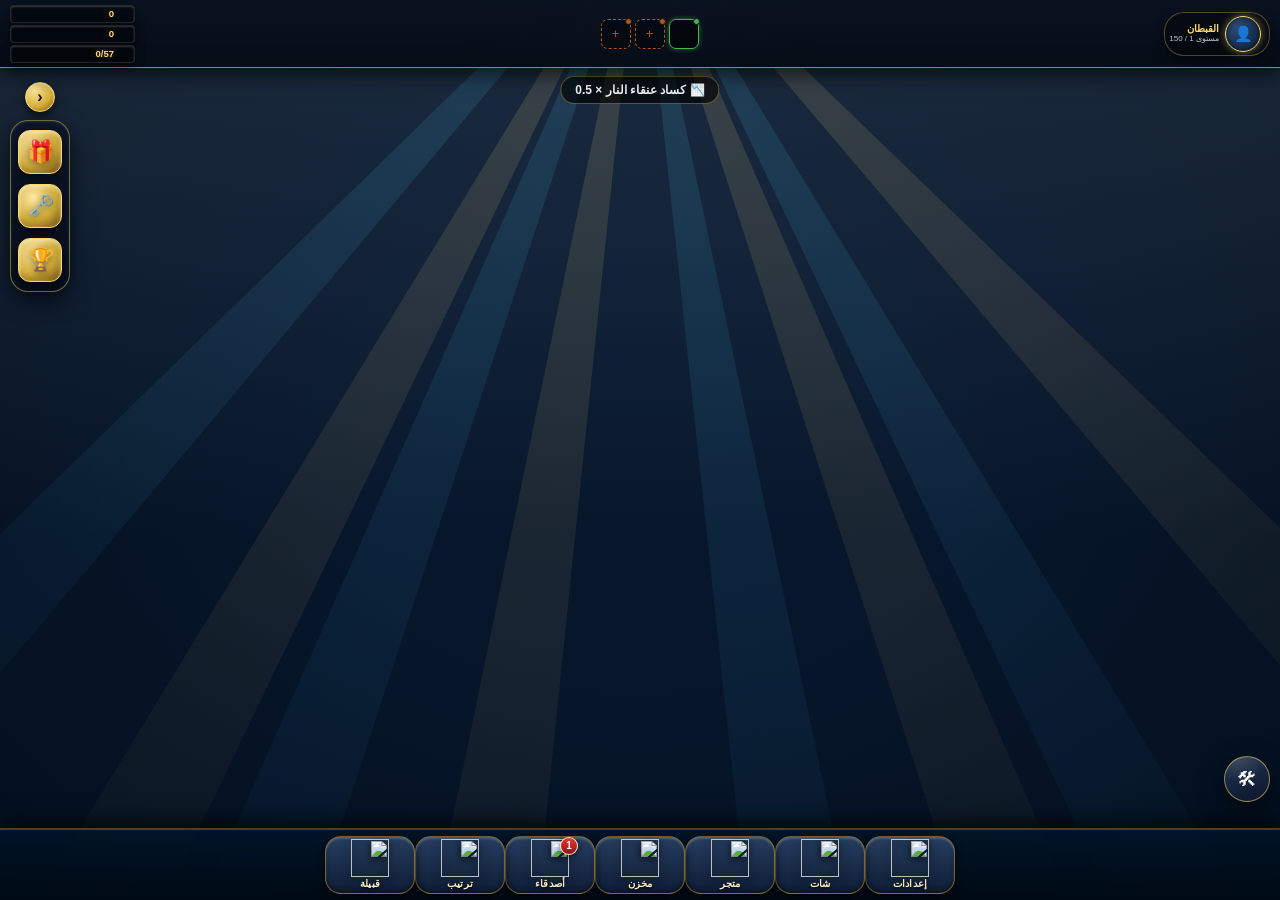
==== index.html @ 4e65e9ff "Upload code only from Pythonista" ====
<!DOCTYPE html>
<html lang="ar" dir="rtl">
<head>
<meta charset="UTF-8">
<meta name="viewport" content="width=device-width, initial-scale=1.0, maximum-scale=1.0, user-scalable=no, viewport-fit=cover, interactive-widget=resizes-content">
<meta name="theme-color" content="#07162b">
<meta name="apple-mobile-web-app-capable" content="yes">
<meta name="apple-mobile-web-app-status-bar-style" content="black-translucent">
<meta name="apple-mobile-web-app-title" content="مملكة القراصنة">
<title>👑 مملكة القراصنة</title>
<link rel="stylesheet" href="css/main.css?v=1792360553">
<link rel="stylesheet" href="css/nav.css?v=1792360553">
</head>
<body>
<div id="app">
  <section class="screen" id="screen-global_chat"></section>

  <div id="scene" data-light-rays>
    <video id="bg-video" autoplay loop muted playsinline webkit-playsinline style="position:absolute;top:0;left:0;width:100%;height:100%;object-fit:cover;z-index:0;pointer-events:none;">
      <source src="assets/videos/bg-eiffel-night.mp4?v=1792360553" type="video/mp4">
    </video>

    <div class="map-item harbor" data-key="harbor">
      <div class="map-box"><span class="map-icon">⚓</span></div>
      <div class="map-label">الميناء</div>
    </div>
    <div class="map-item market" data-key="shipMarket">
      <div class="map-box"><span class="map-icon">🛥</span></div>
      <div class="map-label">سوق السفن</div>
    </div>
    <div class="map-item market" data-key="fishMarket">
      <div class="map-box"><span class="map-icon">🐟</span></div>
      <div class="map-label">سوق السمك</div>
    </div>
    <div class="map-item sea" data-key="sea">
      <div class="map-box"><span class="map-icon">🌊</span></div>
      <div class="map-label">البحر</div>
    </div>
    <div id="boat"></div>
    <div id="target"></div>
  </div>

  <header id="topbar" class="molok-glass">
    <div class="player" id="playerBox" title="تغيير الاسم">
      <div class="avatar">👤</div>
      <div class="pinfo">
        <div id="pname">القبطان</div>
        <div class="lvlbar"><div id="lvlFill"></div></div>
        <div id="lvlTxt">مستوى 1</div>
      </div>
    </div>
    <div class="resources">
      <div class="res"><img src="assets/icons/icon-coin-3d.png" style="width:18px;height:18px;vertical-align:middle;margin-left:4px;margin-right:2px;"><b id="coins">0</b></div>
      <div class="res"><img src="assets/icons/icon-gem-3d.png" style="width:18px;height:18px;vertical-align:middle;margin-left:4px;margin-right:2px;"><b id="gems">0</b></div>
      <div class="res"><img src="assets/fish/sardine.webp" style="width:18px;height:18px;vertical-align:middle;margin-left:4px;margin-right:2px;"><b id="fishCount">0</b></div>
    </div>
    <button class="gift-btn" id="giftBtn" title="المكافأة اليومية" style="display:none">🎁</button>
  </header>

  <div id="eventBanner"></div>
  <div id="message"></div>
  <div id="notifs"></div>
  <div id="progress"><div id="progressFill"></div><div id="progressText">0%</div></div>

  <nav id="bottombar">
    <button class="nav-btn" data-screen="settings">
      <img class="nav-ico" src="assets/icons/nav-icon-settings-DtT5y51M.webp" alt="">
      <span class="nav-lbl">إعدادات</span>
    </button>
    <button class="nav-btn" data-screen="global_chat">
      <img class="nav-ico" src="assets/icons/nav-icon-chat-BUUBBOKs.webp" alt="">
      <span class="nav-lbl">شات</span>
      <span class="nav-badge" id="chatBadge" style="display:none">0</span>
    </button>
    <button class="nav-btn" data-screen="shop">
      <img class="nav-ico" src="assets/icons/nav-icon-shop-Wr0N76np.webp" alt="">
      <span class="nav-lbl">متجر</span>
    </button>
    <button class="nav-btn" data-screen="storage">
      <img class="nav-ico" src="assets/icons/nav-icon-inventory-D66Fo-zf.webp" alt="">
      <span class="nav-lbl">مخزن</span>
    </button>
    <button class="nav-btn" data-screen="friends">
      <img class="nav-ico" src="assets/icons/nav-icon-friends-BIhvMBB5.webp" alt="">
      <span class="nav-lbl">أصدقاء</span>
      <span class="nav-badge" id="friendsBadge" style="display:none">0</span>
    </button>
    <button class="nav-btn" data-screen="leaderboard">
      <img class="nav-ico" src="assets/icons/nav-icon-arena-Dsktrz9V.webp" alt="">
      <span class="nav-lbl">ترتيب</span>
    </button>
    <button class="nav-btn" data-screen="tribe">
      <img class="nav-ico" src="assets/icons/nav-icon-tribe-CawiMLsF.webp" alt="">
      <span class="nav-lbl">قبيلة</span>
    </button>
  </nav>

  <section class="screen" id="screen-shop">
    <div class="sh"><span class="st">🛒 المتجر</span><button class="close-btn" data-close>✕</button></div>
    <div class="tabs">
      <button class="tab active" data-tab="ships">⛵ سفن</button>
      <button class="tab" data-tab="backgrounds">🏞 خلفيات</button>
    </div>
    <div class="sb" id="shopList"></div>
  </section>

  <section class="screen" id="screen-daily">
    <div class="sh"><span class="st">🎁 المكافأة اليومية</span><button class="close-btn" data-close>✕</button></div>
    <div class="sb">
      <div class="hero" id="dailyHero"></div>
      <div class="muted" id="dailyInfo" style="margin-bottom:12px"></div>
      <button class="molok-gold-btn btn gold wide" id="claimBtn" data-star-border>استلم المكافأة</button>
      <div class="muted" style="margin-top:14px;line-height:1.8">
        كل يوم تزيد المكافأة، وكل 7 أيام تحصل على 10 💎. إذا فاتك يوم تبدأ السلسلة من جديد.
      </div>
    </div>
  </section>

  <section class="screen" id="screen-achv">
    <div class="sh"><span class="st">🏆 الإنجازات والمهام</span><button class="close-btn" data-close>✕</button></div>
    <div class="sb" id="achvList"></div>
  </section>

  <section class="screen" id="screen-stats">
    <div class="sh"><span class="st">📊 إحصاءات الصياد</span><button class="close-btn" data-close>✕</button></div>
    <div class="sb">
      <div class="stat-grid" id="statsGrid"></div>
      <button class="btn alt wide" id="soundBtn" style="margin-top:14px">🔊 الصوت</button>
    </div>
  </section>

  <section class="screen" id="screen-profile">
    <div class="sh"><span class="st">👤 الملف الشخصي</span><button class="close-btn" data-close>✕</button></div>
    <div class="sb" id="profileBody"></div>
  </section>

  <section class="screen" id="screen-inventory"></section>

  <section class="screen" id="screen-settings">
    <div class="sh"><span class="st">⚙️ الإعدادات</span><button class="close-btn" data-close>✕</button></div>
    <div class="sb" id="settingsBody"></div>
  </section>

  <section class="screen" id="screen-chat">
    <div class="sh"><span class="st">💬 الشات</span><button class="close-btn" data-close>✕</button></div>
    <div class="sb">
      <div class="hero" style="text-align:center;padding:40px 20px">
        <div style="font-size:64px;line-height:1;margin-bottom:16px">💬</div>
        <div class="big" style="font-size:20px">قريباً</div>
        <div class="muted" style="margin-top:8px;line-height:1.8">الشات العام + الخاص + القبيلة جاي بالطريق</div>
      </div>
    </div>
  </section>

  <section class="screen" id="screen-friends">
    <div class="sh"><span class="st">👥 الأصدقاء</span><button class="close-btn" data-close>✕</button></div>
    <div class="sb">
      <div class="hero" style="text-align:center;padding:40px 20px">
        <div style="font-size:64px;line-height:1;margin-bottom:16px">👥</div>
        <div class="big" style="font-size:20px">قريباً</div>
        <div class="muted" style="margin-top:8px;line-height:1.8">قائمة الأصدقاء + طلبات الصداقة + البحث عن قبطان</div>
      </div>
    </div>
  </section>

  <section class="screen" id="screen-tribe">
    <div class="sh"><span class="st">🏴 القبيلة</span><button class="close-btn" data-close>✕</button></div>
    <div class="sb">
      <div class="hero" style="text-align:center;padding:40px 20px">
        <div style="font-size:64px;line-height:1;margin-bottom:16px">🏴</div>
        <div class="big" style="font-size:20px">قريباً</div>
        <div class="muted" style="margin-top:8px;line-height:1.8">نظام القبائل الكامل: إنشاء، انضمام، ترقية، خزنة، فعاليات</div>
      </div>
    </div>
  </section>

  <section class="screen" id="screen-leaderboard">
    <div class="sh"><span class="st">🏆 الترتيب</span><button class="close-btn" data-close>✕</button></div>
    <div class="sb">
      <div class="hero" style="text-align:center;padding:40px 20px">
        <div style="font-size:64px;line-height:1;margin-bottom:16px">🏆</div>
        <div class="big" style="font-size:20px">قريباً</div>
        <div class="muted" style="margin-top:8px;line-height:1.8">ترتيب اللاعبين: XP، ذهب، جواهر، صيد، قبائل</div>
      </div>
    </div>
  </section>

  <section class="screen" id="screen-storage"></section>

  <div id="fleet-screen" style="display:none"></div>

  <button id="editToggle" title="وضع التعديل">🛠</button>
  <button id="editReset" title="إرجاع الأماكن الأصلية">↺</button>
</div>

<script src="data/fish.js"></script>
<script src="data/ships.js"></script>
<script src="data/progression.js"></script>

<script src="assets-loader.js"></script>
<script src="js/app_height.js"></script>

<script src="js/01_config.js"></script>
<script src="js/02_backgrounds.js"></script>
<script src="js/03_achievements.js"></script>
<script src="js/04_state.js"></script>
<script src="js/05_runtime.js"></script>
<script src="js/06_effects.js"></script>
<script src="js/07_market.js"></script>
<script src="js/07b_ships_rpc.js"></script>
<script src="js/08_events.js"></script>
<script src="js/09_fishing.js"></script>
<script src="js/10_boat.js"></script>
<script src="js/11_trip.js"></script>
<script src="js/12_render.js"></script>
<script src="js/13_storage.js"></script>
<script src="js/14_shop.js"></script>
<script src="js/15_daily.js"></script>
<script src="js/16_achievements_screen.js"></script>
<script src="js/17_stats.js"></script>
<script src="js/18_navigation.js"></script>
<script src="js/19_map.js"></script>
<script src="js/20_input.js"></script>
<script src="js/21_loop.js"></script>
<script src="js/22_devtools.js"></script>

<script src="js/registry.js?v=999"></script>
<script src="js/22_fleet_fix.js"></script>
<!-- <script src="js/24_ship_physics.js"></script> -->
<script src="js/25_fish_discovery.js"></script>
<!-- <script src="js/26_fishing_physics.js"></script> -->
<script src="js/27_compact_panel.js"></script>

<script src="js/vendor/gsap.min.js"></script>
<script src="js/vendor/ScrollTrigger.min.js"></script>
<script src="js/vendor/lenis.min.js"></script>
<script src="js/28_motion.js"></script>
<script src="js/29_ui.js"></script>
<script src="js/30_username.js"></script>
<script src="js/23_boot.js"></script>

<script>
(function() {
  var errs = [];
  window.addEventListener('error', function(e) {
    errs.push({ msg: String(e.message || 'unknown'), file: (e.filename || '-').split('/').pop(), line: e.lineno || '-' });
    render();
  });
  window.addEventListener('unhandledrejection', function(e) {
    var r = e.reason;
    errs.push({ msg: 'Promise: ' + (r && r.message ? r.message : String(r)), file: '-', line: '-' });
    render();
  });
  function render() {
    var el = document.getElementById('_dbg');
    if (!el) {
      el = document.createElement('div');
      el.id = '_dbg';
      el.style.cssText = 'position:fixed;bottom:0;left:0;right:0;max-height:50%;overflow:auto;background:rgba(30,0,0,.97);color:#fca;font:11px ui-monospace,Menlo,monospace;padding:10px;z-index:99999;border-top:3px solid #f44;direction:ltr;text-align:left;';
      document.body.appendChild(el);
    }
    el.innerHTML = '<div style="color:#fff;font-size:13px;font-weight:bold;margin-bottom:8px">' + errs.length + ' errors</div>' +
      errs.map(function(e, i) {
        return '<div style="margin-bottom:5px;padding:5px 7px;background:rgba(0,0,0,.5);border-radius:4px;border-left:3px solid #f44;line-height:1.4">' +
          '[' + (i+1) + '] <span style="color:#9cf">' + e.file + ':' + e.line + '</span> - <span style="color:#faa">' + e.msg + '</span></div>';
      }).join('');
  }
})();
</script>

<script>
document.addEventListener('DOMContentLoaded', function() {
  document.body.addEventListener('click', function(e) {
    if (e.target.closest('button') || e.target.closest('.nav-btn') || e.target.closest('.tab') || e.target.closest('.lb-btn')) {
      if (typeof beep === 'function') {
        beep(880, 0.04);
      }
    }
  });
});
</script>

<script>
document.addEventListener('DOMContentLoaded', function() {
  var vid = document.getElementById('bg-video');
  if (vid) {
    vid.muted = true;
    vid.play().catch(function(e) {
      console.log('Video autoplay blocked', e);
    });
    vid.style.position = 'fixed';
    vid.style.top = '0';
    vid.style.left = '0';
    vid.style.width = '100vw';
    vid.style.height = '100vh';
    vid.style.zIndex = '-1';
    vid.style.objectFit = 'cover';
  }
});
</script>

</body>
</html>
---- css/main.css ----
/* ═══════════════════════════════════════════════════════════════════
   مملكة القراصنة — main.css
   v6.0.0 (Foundation)
   ═══════════════════════════════════════════════════════════════════ */

* { box-sizing: border-box; -webkit-tap-highlight-color: transparent; }

/* ═══ الجذر — Safe Area + RTL ═══ */
:root {
  --gold: #FFD76A;
  --gold-2: #FFB300;
  --gold-deep: #B8841F;
  --gold-glow: rgba(255, 215, 106, 0.45);
  --glass: rgba(12, 22, 40, 0.76);
  --glass-2: rgba(15, 27, 48, 0.85);
  --line: rgba(255, 215, 106, 0.35);
  --line-soft: rgba(255, 215, 106, 0.15);
  --text: #F2F4F8;
  --muted: rgba(255, 255, 255, 0.6);
  --danger: #EF5350;
  --success: #4CAF50;

  /* Safe area */
  --safe-top: max(env(safe-area-inset-top, 0px), 0px);
  --safe-bottom: max(env(safe-area-inset-bottom, 0px), 0px);
  --safe-left: max(env(safe-area-inset-left, 0px), 0px);
  --safe-right: max(env(safe-area-inset-right, 0px), 0px);

  /* نصف الأقطار */
  --r-sm: 10px;
  --r-md: 14px;
  --r-lg: 18px;
  --r-xl: 22px;

  /* الظلال */
  --sh-1: 0 2px 6px rgba(0, 0, 0, 0.35);
  --sh-2: 0 4px 14px rgba(0, 0, 0, 0.45);
  --sh-3: 0 8px 24px rgba(0, 0, 0, 0.55);
  --sh-in: inset 0 1px 0 rgba(255, 255, 255, 0.08);

  /* الحجم الديناميكي */
  --app-height: 100dvh;
}

html, body {
  margin: 0;
  height: 100%;
  height: var(--app-height);
  overflow: hidden;
  font-family: -apple-system, 'SF Arabic', 'Segoe UI', Tahoma, sans-serif;
  background: #07162b;
  color: var(--text);
  user-select: none;
  -webkit-user-select: none;
  -webkit-touch-callout: none;
  overscroll-behavior: none;
  touch-action: manipulation;
}

body {
  padding-left: var(--safe-left);
  padding-right: var(--safe-right);
}

#app {
  position: relative;
  width: 100%;
  height: 100%;
  overflow: hidden;
}

/* أزرار وإدخالات */
button, input, textarea, select {
  font-family: inherit;
  touch-action: manipulation;
}

button { cursor: pointer; }

img, canvas, video, svg {
  -webkit-user-drag: none;
  user-select: none;
}

img { pointer-events: none; }

/* ═══════════════════════════════════════════════════════════════════
   1) المشهد والقارب
   ═══════════════════════════════════════════════════════════════════ */
#scene {
  position: absolute;
  inset: 0;
  background: url('../assets/backgrounds/bg_storm.jpg') center/cover no-repeat,
    linear-gradient(180deg, #87CEEB, #4A90D9 40%, #1a4d8f 75%, #0a2540);
}
#scene::after {
  content: '';
  position: absolute; inset: 0;
  background: radial-gradient(ellipse at center, transparent 40%, rgba(0, 0, 0, 0.55) 100%);
  pointer-events: none;
}

#boat {
  position: absolute;
  font-size: 72px;
  z-index: 2;
  filter: drop-shadow(0 8px 12px rgba(0, 0, 0, 0.6));
  will-change: transform;
  cursor: pointer;
}
#boat img {
  width: 84px; height: 84px;
  object-fit: contain;
  display: block;
  pointer-events: none;
}
#boat.sailing { animation: bob 2s ease-in-out infinite; }
@keyframes bob {
  0%, 100% { transform: translate(-50%, -50%) translateY(0) rotate(-3deg); }
  50%      { transform: translate(-50%, -50%) translateY(-8px) rotate(3deg); }
}

#target {
  position: absolute;
  width: 22px; height: 22px;
  border-radius: 50%;
  border: 2px solid var(--gold);
  background: rgba(255, 215, 106, 0.35);
  transform: translate(-50%, -50%);
  display: none;
  pointer-events: none;
  z-index: 1;
}

/* ═══════════════════════════════════════════════════════════════════
   2) أماكن الخريطة
   ═══════════════════════════════════════════════════════════════════ */
.map-item {
  position: absolute;
  transform: translate(-50%, -50%);
  z-index: 1;
  display: flex;
  flex-direction: column;
  align-items: center;
  cursor: pointer;
  touch-action: none;
  width: 110px;
}
.map-box {
  width: 110px; height: 70px;
  display: flex;
  align-items: center;
  justify-content: center;
  background: transparent !important;
  border: 2px dashed transparent;
  border-radius: var(--r-md);
}
.map-item.sea .map-box { width: 130px; height: 80px; }
.map-icon { font-size: 26px; line-height: 1; }
.map-label {
  font-size: 12px;
  font-weight: 800;
  color: var(--gold);
  text-shadow: 0 2px 4px rgba(0, 0, 0, 0.8);
  white-space: nowrap;
  margin-top: 2px;
}
body:not(.edit-on) .map-icon,
body:not(.edit-on) .map-label { display: none; }
body.edit-on .map-box { border: 2px dashed rgba(255, 215, 106, 0.9); }

/* أزرار الدوران (وضع التعديل) */
.map-rot {
  display: none;
  position: absolute;
  top: -34px;
  left: 50%;
  transform: translateX(-50%);
  gap: 4px;
  z-index: 100;
  pointer-events: auto;
}
body.edit-on .map-rot { display: flex; }
.map-rot-btn {
  width: 28px; height: 28px;
  border-radius: 50%;
  border: 1.5px solid rgba(255, 215, 106, 0.7);
  background: linear-gradient(160deg, rgba(34, 54, 88, 0.95), rgba(12, 22, 42, 0.98));
  color: #FFE9A8;
  font-size: 14px;
  font-weight: 900;
  padding: 0;
  cursor: pointer;
  display: flex;
  align-items: center;
  justify-content: center;
  box-shadow: 0 2px 6px rgba(0,0,0,0.6), 0 0 10px rgba(255,215,106,0.25);
  font-family: inherit;
}
.map-rot-btn:active { transform: scale(0.88); }
body.edit-on .map-box { transform: none !important; }

/* ═══════════════════════════════════════════════════════════════════
   3) الشريط العلوي
   ═══════════════════════════════════════════════════════════════════ */
#topbar {
  position: absolute;
  top: 0; left: 0; right: 0;
  padding: calc(var(--safe-top) + 8px) 10px 6px;
  display: flex;
  align-items: center;
  gap: 6px;
  z-index: 20;
  background: linear-gradient(180deg, rgba(0, 0, 0, 0.6), transparent);
}
.player {
  display: flex;
  align-items: center;
  gap: 8px;
  padding: 5px 10px 5px 5px;
  border-radius: 16px;
  background:
    radial-gradient(120% 100% at 30% 0%, rgba(255, 233, 168, 0.10), transparent 60%),
    rgba(15, 27, 48, 0.85);
  border: 1px solid rgba(255, 215, 106, 0.35);
  box-shadow: var(--sh-1), var(--sh-in);
  min-width: 0;
  cursor: pointer;
}
.avatar {
  width: 34px; height: 34px;
  border-radius: 50%;
  background: radial-gradient(circle at 30% 30%, #2a4a75, #0b1d33);
  border: 2px solid var(--gold);
  display: flex;
  align-items: center;
  justify-content: center;
  font-size: 17px;
  flex-shrink: 0;
  box-shadow: 0 0 10px var(--gold-glow), inset 0 0 8px rgba(0, 0, 0, 0.6);
}
.pinfo { min-width: 0; width: 96px; }
#pname {
  font-size: 12px;
  font-weight: 700;
  white-space: nowrap;
  overflow: hidden;
  text-overflow: ellipsis;
}
.lvlbar {
  height: 6px;
  border-radius: 4px;
  background: rgba(255, 255, 255, 0.12);
  overflow: hidden;
  margin: 3px 0 1px;
}
#lvlFill {
  height: 100%;
  width: 0;
  background: linear-gradient(90deg, var(--gold-2), var(--gold));
  transition: width 0.4s;
}
#lvlTxt { font-size: 10px; color: var(--gold); }
.resources {
  flex: 1;
  display: flex;
  gap: 4px;
  justify-content: flex-end;
  min-width: 0;
  overflow: hidden;
}
.res {
  padding: 5px 7px;
  border-radius: 12px;
  background:
    radial-gradient(120% 100% at 30% 0%, rgba(255, 233, 168, 0.08), transparent 60%),
    rgba(15, 27, 48, 0.85);
  border: 1px solid rgba(255, 215, 106, 0.30);
  box-shadow: 0 3px 10px rgba(0, 0, 0, 0.4), var(--sh-in);
  font-size: 11px;
  font-weight: 700;
  white-space: nowrap;
}
.res b { color: var(--gold); margin-inline-start: 3px; }
.gift-btn {
  position: relative;
  width: 38px; height: 38px;
  border-radius: 50%;
  border: 2px solid var(--gold);
  background: linear-gradient(160deg, #FF6B9D, #C2185B);
  font-size: 17px;
  padding: 0;
  flex-shrink: 0;
  cursor: pointer;
  box-shadow: 0 6px 16px rgba(0, 0, 0, 0.5), 0 0 14px rgba(255, 107, 157, 0.35), inset 0 1px 0 rgba(255, 255, 255, 0.2);
}
.gift-btn.ping::after {
  content: '';
  position: absolute; inset: -5px;
  border-radius: 50%;
  border: 2px solid var(--gold);
  animation: ping 1.4s infinite;
}
@keyframes ping {
  0% { transform: scale(0.8); opacity: 1; }
  100% { transform: scale(1.5); opacity: 0; }
}

/* ═══════════════════════════════════════════════════════════════════
   4) البانرات والرسائل
   ═══════════════════════════════════════════════════════════════════ */
#eventBanner {
  position: absolute;
  top: calc(var(--safe-top) + 62px);
  left: 50%;
  transform: translateX(-50%);
  padding: 6px 14px;
  border-radius: 20px;
  font-size: 12px;
  font-weight: 700;
  background: rgba(0, 0, 0, 0.65);
  border: 1px solid var(--line);
  z-index: 19;
  display: none;
  white-space: nowrap;
}
#eventBanner.show { display: block; }

#message {
  position: absolute;
  top: calc(var(--safe-top) + 108px);
  left: 50%;
  transform: translate(-50%, -6px);
  padding: 9px 18px;
  border-radius: 20px;
  background: rgba(10, 18, 34, 0.94);
  border: 1px solid var(--line);
  font-size: 13px;
  font-weight: 700;
  opacity: 0;
  transition: 0.25s;
  pointer-events: none;
  white-space: nowrap;
  z-index: 30;
}
#message.visible { opacity: 1; transform: translate(-50%, 0); }

#notifs {
  position: absolute;
  top: calc(var(--safe-top) + 150px);
  left: 50%;
  transform: translateX(-50%);
  padding: 6px 14px;
  border-radius: 16px;
  background: rgba(0, 0, 0, 0.75);
  color: var(--gold);
  font-size: 13px;
  font-weight: 700;
  white-space: nowrap;
  max-width: 90%;
  overflow: hidden;
  text-overflow: ellipsis;
  opacity: 0;
  pointer-events: none;
  transition: opacity 0.3s;
  z-index: 29;
}
#notifs.show { opacity: 1; }

.fly {
  position: absolute;
  font-weight: 800;
  color: var(--gold);
  text-shadow: 0 2px 6px #000;
  pointer-events: none;
  z-index: 40;
  animation: floatUp 1.1s ease-out forwards;
  font-size: 15px;
}
.pop { font-size: 26px; }
@keyframes floatUp {
  0% { opacity: 0; transform: translate(-50%, 0) scale(0.8); }
  20% { opacity: 1; }
  100% { opacity: 0; transform: translate(-50%, -60px) scale(1.1); }
}

/* ═══════════════════════════════════════════════════════════════════
   5) شريط التقدم
   ═══════════════════════════════════════════════════════════════════ */
#progress {
  position: absolute;
  left: 15%; right: 15%;
  bottom: calc(var(--safe-bottom) + 110px);
  height: 20px;
  background: linear-gradient(180deg, rgba(0, 0, 0, 0.55), rgba(0, 0, 0, 0.75));
  border: 1px solid rgba(255, 215, 106, 0.40);
  border-radius: var(--r-sm);
  overflow: hidden;
  display: none;
  z-index: 15;
}
#progress.visible { display: block; }
#progressFill {
  height: 100%;
  width: 0;
  background: linear-gradient(180deg, #A5D66A 0%, #66BB6A 45%, #2E7D32 100%);
  transition: width 0.3s;
}
#progressText {
  position: absolute;
  inset: 0;
  display: flex;
  align-items: center;
  justify-content: center;
  font-size: 11px;
  font-weight: 700;
  text-shadow: 0 1px 3px #000;
}

/* ═══════════════════════════════════════════════════════════════════
   6) الشريط السفلي
   ═══════════════════════════════════════════════════════════════════ */
#bottombar {
  position: absolute;
  left: 0; right: 0; bottom: 0;
  padding: 8px 8px calc(var(--safe-bottom) + 8px);
  display: flex;
  gap: 6px;
  justify-content: center;
  overflow-x: auto;
  overflow-y: hidden;
  -webkit-overflow-scrolling: touch;
  scrollbar-width: none;
  background: linear-gradient(180deg, transparent, rgba(5, 12, 24, 0.98) 55%);
  z-index: 20;
}
#bottombar::-webkit-scrollbar { display: none; }

.nav-btn {
  flex: 1 1 0;
  min-width: 0;
  max-width: 90px;
  padding: 8px 4px;
  border: 1.5px solid rgba(255, 215, 106, 0.30);
  border-radius: 14px;
  background:
    radial-gradient(120% 100% at 30% 0%, rgba(255, 233, 168, 0.10), transparent 55%),
    linear-gradient(180deg, rgba(38, 58, 92, 0.95), rgba(15, 27, 48, 0.97));
  color: var(--text);
  font-family: inherit;
  font-size: 10px;
  font-weight: 700;
  display: flex;
  flex-direction: column;
  align-items: center;
  gap: 2px;
  cursor: pointer;
  box-shadow: var(--sh-2), var(--sh-in);
  transition: transform 0.12s ease, box-shadow 0.2s ease;
  position: relative;
  overflow: hidden;
}
.nav-btn::before {
  content: '';
  position: absolute;
  top: 0; left: 20%; right: 20%; height: 1px;
  background: linear-gradient(90deg, transparent, rgba(255, 233, 168, 0.6), transparent);
  pointer-events: none;
}
.nav-btn:active { transform: scale(0.94) translateY(1px); }
.nav-btn.active {
  border-color: var(--gold);
  background:
    radial-gradient(120% 100% at 30% 0%, rgba(255, 233, 168, 0.25), transparent 55%),
    linear-gradient(180deg, rgba(70, 100, 150, 0.98), rgba(28, 48, 82, 0.98));
  color: #FFE9A8;
  box-shadow: 0 1px 0 rgba(255, 255, 255, 0.20) inset, var(--sh-2), 0 0 18px var(--gold-glow);
}
.nav-btn .icon {
  font-size: 20px;
  filter: drop-shadow(0 2px 3px rgba(0, 0, 0, 0.55));
}

/* ═══════════════════════════════════════════════════════════════════
   7) الشاشات المنبثقة
   ═══════════════════════════════════════════════════════════════════ */
.screen {
  position: absolute;
  inset: 0;
  z-index: 25;
  display: flex;
  flex-direction: column;
  padding: calc(var(--safe-top) + 12px) 14px calc(var(--safe-bottom) + 96px);
  background:
    radial-gradient(120% 100% at 50% 0%, rgba(30, 60, 105, 0.35), transparent 60%),
    linear-gradient(180deg, rgba(9, 20, 38, 0.99), rgba(5, 12, 24, 0.99));
  transform: translateY(102%);
  transition: transform 0.38s cubic-bezier(0.2, 0.8, 0.2, 1);
  pointer-events: none;
}
.screen.open { transform: none; pointer-events: auto; }

.sh {
  display: flex;
  align-items: center;
  justify-content: space-between;
  padding-bottom: 8px;
  border-bottom: 1px solid var(--line-soft);
  margin-bottom: 14px;
}
.st {
  font-size: 20px;
  font-weight: 800;
  color: var(--gold);
  text-shadow: 0 2px 6px rgba(0, 0, 0, 0.5);
  letter-spacing: 0.3px;
}
.close-btn {
  width: 38px; height: 38px;
  border-radius: 50%;
  border: 1.5px solid rgba(255, 215, 106, 0.35);
  background:
    radial-gradient(120% 100% at 30% 0%, rgba(255, 233, 168, 0.10), transparent 55%),
    linear-gradient(180deg, rgba(40, 60, 95, 0.9), rgba(15, 27, 48, 0.95));
  color: #FFE9A8;
  font-size: 18px;
  font-weight: 900;
  cursor: pointer;
  box-shadow: var(--sh-in), 0 3px 8px rgba(0, 0, 0, 0.4);
  transition: transform 0.12s ease;
}
.close-btn:active { transform: scale(0.9) rotate(90deg); }
.sb {
  flex: 1;
  overflow-y: auto;
  -webkit-overflow-scrolling: touch;
}

/* ═══════════════════════════════════════════════════════════════════
   8) التبويبات
   ═══════════════════════════════════════════════════════════════════ */
.tabs {
  display: flex;
  gap: 8px;
  margin-bottom: 12px;
  overflow-x: auto;
  padding-bottom: 2px;
}
.tabs::-webkit-scrollbar { display: none; }

.tab, .pu-tab, .vip-tab, .lbd-tab, .vip-tabs button {
  flex: 1;
  padding: 10px 8px;
  border: 1.5px solid rgba(255, 215, 106, 0.28);
  border-radius: var(--r-md);
  background:
    radial-gradient(120% 100% at 30% 0%, rgba(255, 233, 168, 0.08), transparent 60%),
    linear-gradient(180deg, rgba(38, 58, 92, 0.85), rgba(15, 27, 48, 0.92));
  color: var(--text);
  font-family: inherit;
  font-weight: 800;
  font-size: 13px;
  white-space: nowrap;
  cursor: pointer;
  box-shadow: var(--sh-in), 0 2px 6px rgba(0, 0, 0, 0.35);
  transition: transform 0.12s ease, box-shadow 0.2s ease;
  position: relative;
  overflow: hidden;
}
.tab::before, .pu-tab::before, .vip-tab::before, .lbd-tab::before {
  content: '';
  position: absolute;
  top: 0; left: 25%; right: 25%; height: 1px;
  background: linear-gradient(90deg, transparent, rgba(255, 233, 168, 0.5), transparent);
  pointer-events: none;
}
.tab:active, .pu-tab:active { transform: scale(0.96); }
.tab.active, .pu-tab.on, .vip-tab.active, .lbd-tab.active {
  border-color: var(--gold);
  background:
    radial-gradient(120% 100% at 30% 0%, rgba(255, 233, 168, 0.25), transparent 55%),
    linear-gradient(180deg, #6E8AB8 0%, #3A5478 55%, #1E3050 100%);
  color: #FFE9A8;
  text-shadow: 0 1px 2px rgba(0, 0, 0, 0.5);
  box-shadow: 0 1px 0 rgba(255, 255, 255, 0.25) inset, 0 3px 8px rgba(0, 0, 0, 0.4), 0 0 16px rgba(255, 215, 106, 0.40);
}

/* ═══════════════════════════════════════════════════════════════════
   9) البطاقات
   ═══════════════════════════════════════════════════════════════════ */
.card, .sm-card, .vip-card, .fr-card, .zi-card, .dg-card, .pu-card {
  display: flex;
  gap: 12px;
  align-items: center;
  background:
    radial-gradient(120% 100% at 30% 0%, rgba(255, 233, 168, 0.04), transparent 60%),
    linear-gradient(180deg, rgba(22, 38, 62, 0.72), rgba(12, 22, 42, 0.82));
  border: 1.5px solid var(--line-soft);
  border-radius: 16px;
  padding: 12px;
  margin-bottom: 10px;
  box-shadow: var(--sh-2), 0 1px 0 rgba(255, 255, 255, 0.05) inset;
  transition: transform 0.15s ease, box-shadow 0.25s ease;
  position: relative;
  overflow: hidden;
}
.card::before {
  content: '';
  position: absolute;
  right: 0; top: 0; bottom: 0; width: 4px;
  background: var(--rc, #777);
}
.card.locked, .sm-card.locked {
  opacity: 0.55;
  filter: grayscale(0.4);
}
.thumb {
  width: 56px; height: 46px;
  flex-shrink: 0;
  display: flex;
  align-items: center;
  justify-content: center;
  font-size: 30px;
}
.thumb img {
  width: 100%; height: 100%;
  object-fit: cover;
  border-radius: var(--r-sm);
}
.info { flex: 1; min-width: 0; }
.nm { font-weight: 800; font-size: 15px; }
.sub { font-size: 11px; color: var(--muted); margin-top: 2px; }
.pr { color: var(--gold); font-weight: 800; margin-top: 4px; font-size: 14px; }
.acts { display: flex; flex-direction: column; gap: 6px; }
.tag {
  font-size: 10px;
  background: linear-gradient(180deg, #FFD76A, #C9962A);
  color: #2a1d00;
  border-radius: 6px;
  padding: 1px 6px;
  font-weight: 900;
  margin-inline-start: 4px;
  box-shadow: 0 1px 0 rgba(255, 255, 255, 0.4) inset, 0 1px 3px rgba(0, 0, 0, 0.4);
}

/* ═══════════════════════════════════════════════════════════════════
   10) الأزرار
   ═══════════════════════════════════════════════════════════════════ */
.btn {
  padding: 10px 14px;
  border-radius: var(--r-md);
  border: 1.5px solid rgba(255, 255, 255, 0.15);
  color: #fff;
  font-family: inherit;
  font-weight: 800;
  font-size: 12px;
  min-width: 84px;
  cursor: pointer;
  position: relative;
  overflow: hidden;
  background:
    radial-gradient(120% 100% at 50% 0%, rgba(255, 255, 255, 0.12), transparent 55%),
    linear-gradient(180deg, #4CAF50 0%, #2E7D32 100%);
  box-shadow: 0 1px 0 rgba(255, 255, 255, 0.20) inset, 0 -1px 0 rgba(0, 0, 0, 0.30) inset, var(--sh-2);
  transition: transform 0.12s ease, box-shadow 0.2s ease;
}
.btn::before {
  content: '';
  position: absolute;
  top: 0; left: 20%; right: 20%; height: 1px;
  background: linear-gradient(90deg, transparent, rgba(255, 255, 255, 0.55), transparent);
  pointer-events: none;
}
.btn:active:not(:disabled) { transform: scale(0.95) translateY(1px); }
.btn.alt {
  background:
    radial-gradient(120% 100% at 50% 0%, rgba(255, 255, 255, 0.14), transparent 55%),
    linear-gradient(180deg, #42A5F5 0%, #1565C0 100%);
  border-color: rgba(100, 181, 246, 0.35);
}
.btn.gold {
  background:
    radial-gradient(120% 100% at 50% 0%, rgba(255, 255, 255, 0.45), transparent 50%),
    linear-gradient(180deg, #FFE9A8 0%, #F5C45E 55%, #B8841F 100%);
  color: #3A2405;
  border-color: rgba(255, 233, 168, 0.85);
  text-shadow: 0 1px 0 rgba(255, 255, 255, 0.45);
  box-shadow: 0 1px 0 rgba(255, 255, 255, 0.60) inset, 0 -1px 0 rgba(107, 74, 15, 0.55) inset, 0 3px 10px rgba(0, 0, 0, 0.45), 0 0 16px rgba(255, 215, 106, 0.35);
}
.btn:disabled {
  background: linear-gradient(180deg, #3a3f4a 0%, #262a32 100%);
  color: #7d838f;
  border-color: rgba(255, 255, 255, 0.06);
  box-shadow: 0 1px 2px rgba(0, 0, 0, 0.3) inset;
  cursor: default;
  opacity: 0.85;
}
.btn.wide { width: 100%; padding: 14px 18px; font-size: 15px; border-radius: var(--r-lg); }

/* ═══════════════════════════════════════════════════════════════════
   11) Hero / Stats / Muted
   ═══════════════════════════════════════════════════════════════════ */
.hero {
  border-radius: var(--r-lg);
  padding: 16px;
  margin-bottom: 12px;
  background:
    radial-gradient(120% 100% at 30% 0%, rgba(255, 233, 168, 0.20), transparent 60%),
    linear-gradient(160deg, rgba(38, 58, 92, 0.9), rgba(15, 27, 48, 0.95));
  border: 1.5px solid rgba(255, 215, 106, 0.45);
  box-shadow: var(--sh-in), var(--sh-2);
}
.hero .big { font-size: 26px; font-weight: 800; color: var(--gold); }
.muted { color: var(--muted); font-size: 12px; }
.stat-grid { display: grid; grid-template-columns: 1fr 1fr; gap: 10px; }
.stat {
  background: var(--glass);
  border: 1px solid rgba(255, 255, 255, 0.1);
  border-radius: var(--r-md);
  padding: 12px;
  text-align: center;
}
.stat .v { font-size: 20px; font-weight: 800; color: var(--gold); }
.stat .k { font-size: 11px; color: var(--muted); margin-top: 2px; }
.ach-done { border-color: rgba(255, 215, 106, 0.5); }

select.sort, select {
  background:
    radial-gradient(120% 100% at 30% 0%, rgba(255, 233, 168, 0.08), transparent 60%),
    linear-gradient(180deg, rgba(38, 58, 92, 0.9), rgba(15, 27, 48, 0.95));
  border: 1.5px solid rgba(255, 215, 106, 0.30);
  color: var(--text);
  border-radius: 12px;
  padding: 8px;
  font-family: inherit;
  font-weight: 700;
}

.text-input {
  width: 100%;
  padding: 14px;
  border-radius: var(--r-md);
  border: 1.5px solid var(--line);
  background: rgba(0, 0, 0, 0.5);
  color: #fff;
  font-size: 16px;
  text-align: center;
  margin-top: 6px;
}

/* ═══════════════════════════════════════════════════════════════════
   12) النوافذ المنبثقة (Modal / Overlay)
   ═══════════════════════════════════════════════════════════════════ */
#overlay {
  position: fixed;
  inset: 0;
  z-index: 900;
  background: rgba(0, 0, 0, 0.6);
  display: none;
  align-items: center;
  justify-content: center;
  padding: 16px;
}
#overlay.show { display: flex; }

.modal, .wt-modal-card {
  background:
    radial-gradient(120% 100% at 50% 0%, rgba(255, 233, 168, 0.10), transparent 55%),
    linear-gradient(180deg, rgba(20, 36, 60, 0.98), rgba(8, 16, 30, 0.99));
  border: 1.5px solid rgba(255, 215, 106, 0.55);
  border-radius: var(--r-xl);
  padding: 20px;
  max-width: 340px;
  width: 100%;
  box-shadow: 0 1px 0 rgba(255, 255, 255, 0.10) inset, 0 12px 32px rgba(0, 0, 0, 0.65), 0 0 40px rgba(255, 215, 106, 0.15);
}
.modal-title { font-size: 22px; text-align: center; color: var(--gold); margin-bottom: 8px; font-weight: 800; }
.modal-sub { color: var(--muted); font-size: 13px; text-align: center; margin-bottom: 14px; }
.modal-btns { display: flex; gap: 10px; margin-top: 14px; }
.modal-btns > * { flex: 1; }

/* ═══════════════════════════════════════════════════════════════════
   13) Splash / Tutorial
   ═══════════════════════════════════════════════════════════════════ */
#splash {
  position: fixed;
  inset: 0;
  z-index: 99999;
  display: flex;
  flex-direction: column;
  align-items: center;
  justify-content: center;
  gap: 22px;
  background: radial-gradient(ellipse at center, #0d3a5c, #020a13);
  transition: opacity 0.5s;
}
#splash.hide { opacity: 0; pointer-events: none; }
.splash-logo {
  font-size: 42px;
  font-weight: 900;
  background: linear-gradient(180deg, #ffe9a8, #b8841f);
  -webkit-background-clip: text;
  background-clip: text;
  color: transparent;
}
.gold-btn {
  background: linear-gradient(180deg, #ffe9a8, #b8841f);
  color: #2a1a05;
  font-weight: 900;
  border: 2px solid #ffe9a8;
  border-radius: 12px;
  padding: 12px 16px;
  font-size: 15px;
  cursor: pointer;
}
.ghost-btn {
  background: rgba(255, 255, 255, 0.08);
  color: var(--text);
  border: 1px solid rgba(255, 255, 255, 0.2);
  border-radius: 12px;
  padding: 12px 16px;
  font-size: 15px;
  font-weight: bold;
  cursor: pointer;
}
#tutorial {
  position: fixed;
  inset: 0;
  z-index: 9000;
  display: none;
  flex-direction: column;
  align-items: center;
  justify-content: center;
  padding: 22px;
  background: rgba(2, 10, 19, 0.94);
  text-align: center;
}
#tutorial.show { display: flex; }
.tut-icon { font-size: 64px; margin-bottom: 16px; }
.tut-title { font-size: 30px; color: var(--gold); margin-bottom: 10px; font-weight: 800; }
.tut-text { font-size: 15px; line-height: 1.7; margin-bottom: 22px; color: var(--muted); }

/* ═══════════════════════════════════════════════════════════════════
   14) أدوات مساعدة
   ═══════════════════════════════════════════════════════════════════ */
#oceanCanvas { position: absolute; inset: 0; width: 100%; height: 100%; }
.grid { display: grid; grid-template-columns: repeat(auto-fill, minmax(84px, 1fr)); gap: 12px; }
.empty {
  grid-column: 1 / -1;
  text-align: center;
  color: var(--muted);
  padding: 40px 20px;
  font-size: 14px;
}

/* ═══════════════════════════════════════════════════════════════════
   15) عمود الأزرار الجانبي — مربعات 60×60
   ═══════════════════════════════════════════════════════════════════ */
#lbColumn {
  position: absolute;
  left: 10px;
  top: calc(var(--safe-top) + 130px);
  display: flex;
  flex-direction: column;
  gap: 8px;
  z-index: 22;
  pointer-events: auto;
}

.lb-btn {
  position: relative;
  width: 60px;
  height: 60px;
  padding: 4px 0 0;
  border-radius: 16px;
  border: 1.5px solid rgba(255, 215, 106, 0.65);
  background:
    radial-gradient(120% 100% at 30% 0%, rgba(255, 240, 200, 0.28), transparent 55%),
    linear-gradient(160deg, #FFE9A8 0%, #F5C45E 45%, #B8841F 100%);
  color: #3A2405;
  font-family: inherit;
  display: flex;
  flex-direction: column;
  align-items: center;
  justify-content: center;
  gap: 1px;
  cursor: pointer;
  box-shadow:
    0 1px 0 rgba(255, 255, 255, 0.60) inset,
    0 -1px 0 rgba(107, 74, 15, 0.55) inset,
    0 4px 12px rgba(0, 0, 0, 0.5),
    0 0 16px rgba(255, 215, 106, 0.30);
  transition: transform 0.12s ease, box-shadow 0.2s ease;
  overflow: hidden;
}
.lb-btn::before {
  content: '';
  position: absolute;
  top: 0; left: 15%; right: 15%; height: 1px;
  background: linear-gradient(90deg, transparent, rgba(255, 255, 255, 0.9), transparent);
  pointer-events: none;
}
.lb-btn:active {
  transform: scale(0.92);
  box-shadow:
    0 1px 0 rgba(255, 255, 255, 0.60) inset,
    0 -1px 0 rgba(107, 74, 15, 0.55) inset,
    0 2px 6px rgba(0, 0, 0, 0.5),
    0 0 8px rgba(255, 215, 106, 0.20);
}
.lb-btn .lb-ico {
  font-size: 24px;
  line-height: 1;
  filter: drop-shadow(0 1px 2px rgba(0, 0, 0, 0.35));
}
.lb-btn .lb-txt {
  font-size: 10px;
  font-weight: 800;
  line-height: 1;
  letter-spacing: 0.2px;
  text-shadow: 0 1px 0 rgba(255, 255, 255, 0.35);
}

/* ═══════════════════════════════════════════════════════════════════
   16) أيقونة الطقس — 42×42 دائرة
   ═══════════════════════════════════════════════════════════════════ */
#weatherIcon {
  position: absolute;
  left: 10px;
  top: calc(var(--safe-top) + 64px);
  width: 42px;
  height: 42px;
  border-radius: 50%;
  border: 1.5px solid rgba(255, 215, 106, 0.50);
  background:
    radial-gradient(120% 100% at 30% 0%, rgba(255, 233, 168, 0.15), transparent 55%),
    linear-gradient(160deg, rgba(34, 54, 88, 0.95), rgba(12, 22, 42, 0.97));
  display: flex;
  align-items: center;
  justify-content: center;
  cursor: pointer;
  z-index: 22;
  box-shadow: var(--sh-in), 0 4px 12px rgba(0, 0, 0, 0.5);
  transition: transform 0.15s ease;
}
#weatherIcon:active { transform: scale(0.92); }
#weatherIcon .wt-ico {
  font-size: 20px;
  line-height: 1;
  filter: drop-shadow(0 1px 2px rgba(0, 0, 0, 0.6));
}

/* ═══════════════════════════════════════════════════════════════════
   17) Canvas الطقس
   ═══════════════════════════════════════════════════════════════════ */
#weatherCanvas {
  position: absolute;
  inset: 0;
  pointer-events: none;
  z-index: 5;
}
#weatherTint {
  position: absolute;
  inset: 0;
  pointer-events: none;
  z-index: 4;
  transition: background 0.8s;
}

/* ═══════════════════════════════════════════════════════════════════
   18) أيقونات الأسطول (fleet_icons.js) — 44×44 دائرة
   ═══════════════════════════════════════════════════════════════════ */
#fiRow {
  position: absolute;
  top: calc(var(--safe-top) + 62px);
  right: 12px;
  display: flex;
  gap: 6px;
  z-index: 21;
}

.fi-slot {
  position: relative;
  width: 44px;
  height: 44px;
  border-radius: 50%;
  border: 1.5px solid rgba(255, 215, 106, 0.35);
  background:
    radial-gradient(120% 100% at 30% 0%, rgba(255, 233, 168, 0.08), transparent 55%),
    linear-gradient(160deg, rgba(34, 54, 88, 0.85), rgba(12, 22, 42, 0.92));
  display: flex;
  align-items: center;
  justify-content: center;
  box-shadow:
    0 1px 0 rgba(255, 255, 255, 0.08) inset,
    0 3px 10px rgba(0, 0, 0, 0.5);
  transition: transform 0.15s, box-shadow 0.15s, border-color 0.15s;
}
.fi-slot.on {
  border-color: rgba(76, 175, 80, 0.75);
  background:
    radial-gradient(circle at 30% 30%, rgba(76, 175, 80, 0.35), transparent 60%),
    linear-gradient(160deg, #2E7D32, #1B5E20);
  box-shadow:
    0 0 14px rgba(76, 175, 80, 0.65),
    0 1px 0 rgba(255, 255, 255, 0.15) inset;
}
.fi-slot:active { transform: scale(0.92); }
.fi-slot .fi-ico {
  font-size: 22px;
  line-height: 1;
  filter: grayscale(1) opacity(0.5);
  transition: filter 0.2s;
}
.fi-slot.on .fi-ico { filter: none; opacity: 1; }
.fi-slot .fi-cnt {
  position: absolute;
  bottom: -2px;
  right: -2px;
  min-width: 16px;
  height: 16px;
  padding: 0 4px;
  border-radius: 8px;
  background: linear-gradient(180deg, #FFD76A, #C9962A);
  color: #2a1d00;
  font-size: 10px;
  font-weight: 800;
  line-height: 16px;
  text-align: center;
  box-shadow: 0 2px 4px rgba(0, 0, 0, 0.5);
}

/* ═══════════════════════════════════════════════════════════════════
   19) لوحة السفن (fl-panel) + سفن الأسطول
   ═══════════════════════════════════════════════════════════════════ */
.fl-panel {
  position: absolute;
  transform: translateX(-50%);
  z-index: 25;
  display: none;
  min-width: 260px;
  max-width: 290px;
  background:
    radial-gradient(120% 100% at 50% 0%, rgba(255, 233, 168, 0.10), transparent 55%),
    linear-gradient(180deg, rgba(24, 40, 68, 0.97), rgba(10, 20, 38, 0.98));
  border: 1.5px solid rgba(255, 215, 106, 0.45);
  border-radius: 20px;
  padding: 12px 14px 14px;
  box-shadow:
    0 1px 0 rgba(255, 255, 255, 0.10) inset,
    0 0 0 1px rgba(0, 0, 0, 0.4),
    0 8px 24px rgba(0, 0, 0, 0.6),
    0 0 30px rgba(255, 215, 106, 0.15);
}
.fl-head {
  text-align: center;
  font-size: 14px;
  font-weight: 900;
  color: #FFE9A8;
  text-shadow: 0 1px 0 rgba(0, 0, 0, 0.6), 0 0 12px rgba(255, 215, 106, 0.5);
  padding-bottom: 8px;
  margin-bottom: 10px;
  border-bottom: 1px solid rgba(255, 215, 106, 0.20);
}
.fl-btns {
  display: flex;
  gap: 10px;
  justify-content: center;
}
.fl-btns button {
  width: 76px;
  padding: 8px 6px 7px;
  border-radius: 16px;
  border: 1.5px solid rgba(255, 215, 106, 0.55);
  background:
    radial-gradient(120% 100% at 50% 0%, rgba(255, 240, 200, 0.20), transparent 50%),
    linear-gradient(180deg, #9A6A34 0%, #6E4A1E 55%, #4A2F12 100%);
  color: #FFE9A8;
  gap: 6px;
  font-family: inherit;
  cursor: pointer;
  box-shadow:
    0 1px 0 rgba(255, 240, 200, 0.35) inset,
    0 -1px 0 rgba(0, 0, 0, 0.4) inset,
    0 3px 8px rgba(0, 0, 0, 0.5);
  position: relative;
  overflow: hidden;
  display: flex;
  flex-direction: column;
  align-items: center;
}
.fl-btns button::before {
  content: '';
  position: absolute;
  top: 0; left: 15%; right: 15%; height: 1px;
  background: linear-gradient(90deg, transparent, rgba(255, 240, 200, 0.7), transparent);
  pointer-events: none;
}
.fl-btns button:active { transform: scale(0.93); }
.fl-ico {
  width: 40px; height: 40px;
  border-radius: 50%;
  background:
    radial-gradient(circle at 30% 30%, rgba(255, 240, 200, 0.20), transparent 60%),
    radial-gradient(circle, #2a3446, #0d1320);
  border: 1.5px solid rgba(255, 215, 106, 0.45);
  font-size: 19px;
  display: flex;
  align-items: center;
  justify-content: center;
  position: relative;
}
.fl-btns small {
  font-size: 10px;
  font-weight: 800;
  letter-spacing: 0.2px;
  white-space: nowrap;
}

.fl-ship {
  position: absolute;
  width: 90px;
  z-index: 4;
  cursor: pointer;
  text-align: center;
}
.fl-ship img {
  width: 90px;
  height: 66px;
  object-fit: contain;
  display: block;
  filter: drop-shadow(0 6px 8px rgba(0, 0, 0, 0.6));
}
.fl-lbl {
  display: inline-block;
  margin-top: 2px;
  padding: 1px 6px;
  border-radius: 8px;
  background: rgba(0, 0, 0, 0.6);
  color: var(--gold);
  font-size: 10px;
  font-weight: 800;
  white-space: nowrap;
}
.fl-bar {
  width: 80px;
  height: 5px;
  margin: 3px auto 0;
  background: #222;
  border-radius: 3px;
  overflow: hidden;
}
.fl-bar i {
  display: block;
  height: 100%;
  width: 0;
  background: #4CAF50;
}

/* ═══════════════════════════════════════════════════════════════════
   20) زر الأدوات (وضع التعديل)
   ═══════════════════════════════════════════════════════════════════ */
#editToggle, #editReset {
  position: absolute;
  right: 10px;
  z-index: 60;
  width: 46px;
  height: 46px;
  border-radius: 50%;
  border: 1.5px solid rgba(255, 215, 106, 0.55);
  background:
    radial-gradient(120% 100% at 30% 0%, rgba(255, 233, 168, 0.15), transparent 55%),
    linear-gradient(160deg, rgba(34, 54, 88, 0.95), rgba(12, 22, 42, 0.97));
  color: #fff;
  font-size: 20px;
  padding: 0;
  cursor: pointer;
  box-shadow: var(--sh-3);
  transition: transform 0.15s ease;
}
#editToggle { bottom: calc(var(--safe-bottom) + 98px); }
#editToggle.on {
  background: linear-gradient(160deg, #2E7D32, #1B5E20);
  border-color: #4CAF50;
}
#editReset {
  bottom: calc(var(--safe-bottom) + 152px);
  display: none;
}
body.edit-on #editReset { display: block; }
#editToggle:active, #editReset:active { transform: scale(0.92); }

/* ═══════════════════════════════════════════════════════════════════
   21) الشاشات الصغيرة
   ═══════════════════════════════════════════════════════════════════ */
@media (max-width: 360px) {
  .nav-btn { font-size: 9px; }
  .nav-btn .icon { font-size: 18px; }
  .btn { padding: 9px 12px; font-size: 11px; }
  .fl-btns button { width: 68px; }
  .fl-ico { width: 36px; height: 36px; font-size: 17px; }
  .lb-btn { width: 54px; height: 54px; border-radius: 14px; }
  .lb-btn .lb-ico { font-size: 22px; }
  .lb-btn .lb-txt { font-size: 9px; }
  .fi-slot { width: 40px; height: 40px; }
  .fi-slot .fi-ico { font-size: 20px; }
}

/* ═══════════════════════════════════════════════════════════════════
   22) منع الوميض + تحسين اللمس
   ═══════════════════════════════════════════════════════════════════ */
.lb-btn, .nav-btn, .fi-slot, .map-item, #boat {
  backface-visibility: hidden;
  transform: translateZ(0);
}

html.keyboard-open #app {
  height: 100dvh;
}


/* ═══ [VIP UI OVERHAUL] ═══ */
:root {
  --vip-gold: #fbbf24;
  --vip-gold-dark: #b45309;
  --vip-glass: rgba(15, 27, 48, 0.85);
  --vip-border: rgba(251, 191, 36, 0.5);
}

/* 1. الخلفية الفخمة */
#scene {
  background: url('assets/backgrounds/harbor-bg.jpg') center/cover no-repeat !important;
}
#scene::after {
  background: radial-gradient(circle at center, transparent 30%, rgba(0, 10, 20, 0.85) 100%) !important;
}

/* 2. الشريط العلوي الزجاجي */
#topbar {
  background: linear-gradient(180deg, rgba(0, 20, 40, 0.9), rgba(0, 10, 20, 0.6)) !important;
  backdrop-filter: blur(20px) !important;
  -webkit-backdrop-filter: blur(20px) !important;
  border-bottom: 2px solid rgba(251, 191, 36, 0.4) !important;
  box-shadow: 0 10px 30px rgba(0, 0, 0, 0.5) !important;
  padding-top: calc(var(--safe-top) + 10px) !important;
  padding-bottom: 10px !important;
}

/* أزرار الموارد (الذهب، الجواهر، السمك) */
.res {
  background: linear-gradient(180deg, rgba(30, 45, 70, 0.95), rgba(10, 20, 35, 0.95)) !important;
  border: 1.5px solid rgba(251, 191, 36, 0.6) !important;
  border-radius: 20px !important;
  box-shadow: 0 4px 10px rgba(0, 0, 0, 0.5), inset 0 1px 2px rgba(255, 255, 255, 0.2) !important;
  color: #fff !important;
  font-family: -apple-system, sans-serif !important;
  font-weight: 900 !important;
}
.res b {
  color: #fbbf24 !important;
  text-shadow: 0 0 10px rgba(251, 191, 36, 0.5) !important;
}

/* بطاقة اللاعب */
.player {
  background: linear-gradient(180deg, rgba(30, 45, 70, 0.95), rgba(10, 20, 35, 0.95)) !important;
  border: 1.5px solid rgba(251, 191, 36, 0.6) !important;
  border-radius: 30px !important;
  box-shadow: 0 4px 10px rgba(0, 0, 0, 0.5) !important;
}
.avatar {
  border: 2px solid #fbbf24 !important;
  box-shadow: 0 0 15px rgba(251, 191, 36, 0.6) !important;
}
.lvlbar {
  background: rgba(0, 0, 0, 0.6) !important;
  border: 1px solid rgba(251, 191, 36, 0.3) !important;
}
#lvlFill {
  background: linear-gradient(90deg, #fbbf24, #f59e0b) !important;
  box-shadow: 0 0 10px rgba(251, 191, 36, 0.8) !important;
}

/* 3. الأزرار السفلية (3D Buttons) */
#bottombar {
  background: linear-gradient(0deg, rgba(0, 10, 20, 0.98) 0%, rgba(0, 20, 40, 0.85) 100%) !important;
  border-top: 2px solid rgba(251, 191, 36, 0.3) !important;
  box-shadow: 0 -5px 20px rgba(0, 0, 0, 0.8) !important;
}
.nav-btn {
  background: linear-gradient(180deg, rgba(40, 65, 100, 0.95), rgba(15, 30, 55, 0.95)) !important;
  border: 1.5px solid rgba(251, 191, 36, 0.4) !important;
  border-radius: 16px !important;
  box-shadow: 
    0 4px 10px rgba(0, 0, 0, 0.6), 
    inset 0 2px 2px rgba(255, 255, 255, 0.2),
    inset 0 -2px 4px rgba(0, 0, 0, 0.4) !important;
  transition: all 0.1s ease !important;
}
.nav-btn:active {
  transform: scale(0.92) translateY(2px) !important;
  box-shadow: 0 2px 5px rgba(0, 0, 0, 0.6) !important;
}
.nav-btn .nav-ico {
  width: 46px !important;
  height: 46px !important;
  filter: drop-shadow(0 2px 5px rgba(0, 0, 0, 0.8)) !important;
}
.nav-btn .nav-lbl {
  color: #fef3c7 !important;
  font-weight: 900 !important;
  text-shadow: 0 1px 3px #000 !important;
}

/* 4. الأزرار الجانبية (حظ، يومي، مهام) */
.lb-btn {
  background: linear-gradient(180deg, #fcd34d, #b45309) !important;
  border: 2px solid #fef3c7 !important;
  box-shadow: 
    0 6px 15px rgba(0, 0, 0, 0.6), 
    0 0 20px rgba(251, 191, 36, 0.4),
    inset 0 2px 2px rgba(255, 255, 255, 0.5) !important;
  border-radius: 18px !important;
}
.lb-btn .lb-ico {
  filter: drop-shadow(0 2px 4px rgba(0,0,0,0.4)) !important;
}
.lb-btn .lb-txt {
  color: #451a03 !important;
  font-weight: 900 !important;
  text-shadow: 0 1px 0 rgba(255,255,255,0.4) !important;
}

/* 5. شاشات (المتجر، المخزن) */
.screen {
  background: linear-gradient(180deg, rgba(5, 15, 30, 0.98), rgba(2, 8, 18, 0.99)) !important;
  border-left: 1px solid rgba(251, 191, 36, 0.1) !important;
}
.sh {
  border-bottom: 2px solid rgba(251, 191, 36, 0.3) !important;
  padding-bottom: 15px !important;
}
.st {
  font-size: 24px !important;
  text-shadow: 0 0 15px rgba(251, 191, 36, 0.6) !important;
}
.card {
  background: linear-gradient(180deg, rgba(30, 45, 70, 0.85), rgba(15, 25, 45, 0.95)) !important;
  border: 1px solid rgba(251, 191, 36, 0.2) !important;
  box-shadow: 0 4px 15px rgba(0, 0, 0, 0.5) !important;
}
.tab.active {
  background: linear-gradient(180deg, #fbbf24, #b45309) !important;
  color: #451a03 !important;
  box-shadow: 0 0 15px rgba(251, 191, 36, 0.5) !important;
}
---- css/nav.css ----
/* ═══════════════════════════════════════════════════════════════════
   nav.css — الشريط السفلي الجديد + العمود الجانبي (v7.0.0)
   يضاف بعد main.css — يستبدل #bottombar و #lbColumn
   ═══════════════════════════════════════════════════════════════════ */

/* ═══ الشريط السفلي — 7 أزرار ═══ */
#bottombar {
  position: absolute;
  left: 0; right: 0; bottom: 0;
  padding: 6px 4px calc(var(--safe-bottom) + 6px);
  display: flex;
  justify-content: space-between-end;
  gap: 0;
  overflow: visible;
  background: linear-gradient(180deg, transparent, rgba(5, 12, 24, 0.98) 55%);
  z-index: 20;
}

.nav-btn {
  flex: 1 1 0;
  min-width: 0;
  padding: 2px 0 4px;
  border: 0;
  background: transparent;
  color: #ead087;
  font-family: inherit;
  font-size: 10px;
  font-weight: 900;
  display: flex;
  flex-direction: column;
  align-items: center;
  gap: 1px;
  cursor: pointer;
  position: relative;
  transition: transform 0.12s ease;
  -webkit-tap-highlight-color: transparent;
  box-shadow: none;
}
.nav-btn::before { display: none; }
.nav-btn:active { transform: scale(0.92); }

.nav-btn .nav-ico {
  width: 46px;
  height: 46px;
  object-fit: contain;
  display: block;
  pointer-events: none;
  filter: drop-shadow(0 5px 8px rgba(0,0,0,0.7)) drop-shadow(0 0 6px rgba(241,190,82,0.15));
  transition: filter 0.2s;
}
.nav-btn.active .nav-ico {
  filter: drop-shadow(0 5px 8px rgba(0,0,0,0.7)) drop-shadow(0 0 14px rgba(255,215,106,0.85));
}

.nav-btn .nav-lbl {
  font-size: 10px;
  font-weight: 900;
  line-height: 1;
  color: #ead087;
  text-shadow: 0 1px 3px rgba(0,0,0,0.95);
  white-space: nowrap;
  letter-spacing: 0.2px;
  margin-top: 1px;
}

.nav-btn .nav-badge {
  position: absolute;
  top: 0;
  right: calc(50% - 28px);
  min-width: 18px;
  height: 18px;
  padding: 0 4px;
  border-radius: 999px;
  background: linear-gradient(180deg, #e53935, #8f1212);
  border: 1.5px solid rgba(255,243,200,0.95);
  color: #fff;
  font-size: 10px;
  font-weight: 900;
  display: flex;
  align-items: center;
  justify-content: center;
  box-shadow: 0 2px 6px rgba(0,0,0,0.5);
  pointer-events: none;
  line-height: 1;
}

@media (max-width: 360px) {
  .nav-btn .nav-ico { width: 42px; height: 42px; }
  .nav-btn .nav-lbl { font-size: 9px; }
}

/* ═══ العمود الجانبي — 3 أزرار ═══ */
#lbColumn {
  position: absolute;
  left: 10px;
  top: calc(var(--safe-top) + 130px);
  display: flex;
  flex-direction: column;
  gap: 10px;
  z-index: 22;
  pointer-events: auto;
}

.nav-btn .nav-ico { width: 38px !important; height: 38px !important; object-fit: contain !important; }
#bg-video { z-index: 1 !important; pointer-events: none; }
#scene { background: transparent !important; }
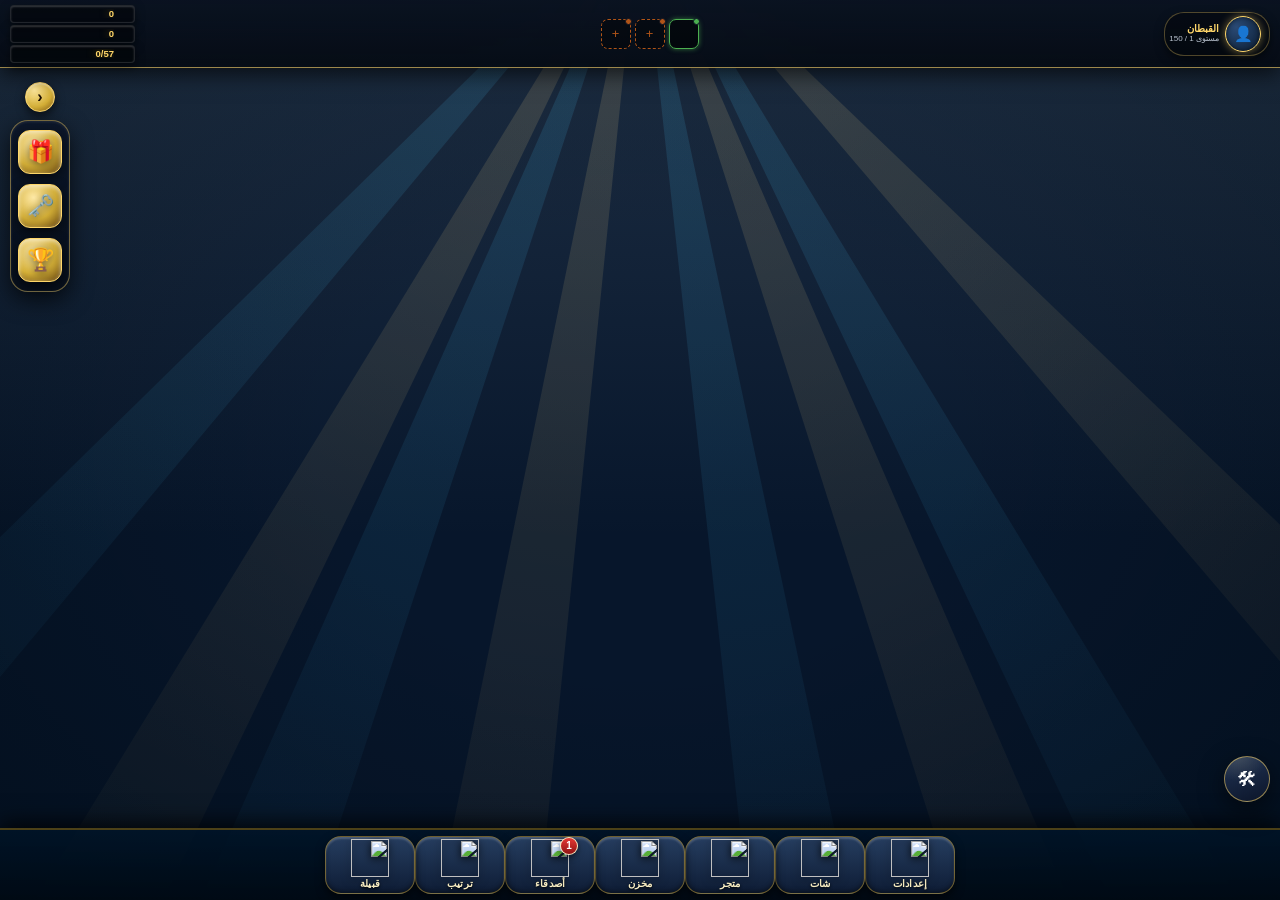
==== commit 17533293: "Sync and replace files from Pythonista" ====
--- a/index.html
+++ b/index.html
@@ -10,13 +10,19 @@
 <title>👑 مملكة القراصنة</title>
 <link rel="stylesheet" href="css/main.css?v=1792360553">
 <link rel="stylesheet" href="css/nav.css?v=1792360553">
+<style>
+  /* تحسينات بصرية إضافية للوحة الأخطاء وتجربة الاستخدام */
+  #_dbg { backdrop-filter: blur(10px); transition: all 0.3s ease; }
+  #_dbg::-webkit-scrollbar { width: 5px; }
+  #_dbg::-webkit-scrollbar-thumb { background: rgba(255,68,68,0.5); border-radius: 3px; }
+</style>
 </head>
 <body>
 <div id="app">
   <section class="screen" id="screen-global_chat"></section>
 
   <div id="scene" data-light-rays>
-    <video id="bg-video" autoplay loop muted playsinline webkit-playsinline style="position:absolute;top:0;left:0;width:100%;height:100%;object-fit:cover;z-index:0;pointer-events:none;">
+    <video id="bg-video" autoplay loop muted playsinline webkit-playsinline style="position:fixed;top:0;left:0;width:100vw;height:100vh;object-fit:cover;z-index:-1;pointer-events:none;">
       <source src="assets/videos/bg-eiffel-night.mp4?v=1792360553" type="video/mp4">
     </video>
 
@@ -50,9 +56,9 @@
       </div>
     </div>
     <div class="resources">
-      <div class="res"><img src="assets/icons/icon-coin-3d.png" style="width:18px;height:18px;vertical-align:middle;margin-left:4px;margin-right:2px;"><b id="coins">0</b></div>
-      <div class="res"><img src="assets/icons/icon-gem-3d.png" style="width:18px;height:18px;vertical-align:middle;margin-left:4px;margin-right:2px;"><b id="gems">0</b></div>
-      <div class="res"><img src="assets/fish/sardine.webp" style="width:18px;height:18px;vertical-align:middle;margin-left:4px;margin-right:2px;"><b id="fishCount">0</b></div>
+      <div class="res"><img src="assets/icons/icon-coin-3d.png" style="width:18px;height:18px;vertical-align:middle;margin-left:4px;margin-right:2px;" alt=""><b id="coins">0</b></div>
+      <div class="res"><img src="assets/icons/icon-gem-3d.png" style="width:18px;height:18px;vertical-align:middle;margin-left:4px;margin-right:2px;" alt=""><b id="gems">0</b></div>
+      <div class="res"><img src="assets/fish/sardine.webp" style="width:18px;height:18px;vertical-align:middle;margin-left:4px;margin-right:2px;" alt=""><b id="fishCount">0</b></div>
     </div>
     <button class="gift-btn" id="giftBtn" title="المكافأة اليومية" style="display:none">🎁</button>
   </header>
@@ -193,6 +199,7 @@
   <button id="editReset" title="إرجاع الأماكن الأصلية">↺</button>
 </div>
 
+<!-- البيانات الأساسية والأنظمة -->
 <script src="data/fish.js"></script>
 <script src="data/ships.js"></script>
 <script src="data/progression.js"></script>
@@ -226,11 +233,10 @@
 
 <script src="js/registry.js?v=999"></script>
 <script src="js/22_fleet_fix.js"></script>
-<!-- <script src="js/24_ship_physics.js"></script> -->
 <script src="js/25_fish_discovery.js"></script>
-<!-- <script src="js/26_fishing_physics.js"></script> -->
 <script src="js/27_compact_panel.js"></script>
 
+<!-- مكتبات الحركة والتصميم الخارجية -->
 <script src="js/vendor/gsap.min.js"></script>
 <script src="js/vendor/ScrollTrigger.min.js"></script>
 <script src="js/vendor/lenis.min.js"></script>
@@ -239,6 +245,7 @@
 <script src="js/30_username.js"></script>
 <script src="js/23_boot.js"></script>
 
+<!-- سكربت متطور لتتبع وإدارة الأخطاء مع حل مشكلة الـ Copy نهائياً -->
 <script>
 (function() {
   var errs = [];
@@ -256,45 +263,52 @@
     if (!el) {
       el = document.createElement('div');
       el.id = '_dbg';
-      el.style.cssText = 'position:fixed;bottom:0;left:0;right:0;max-height:50%;overflow:auto;background:rgba(30,0,0,.97);color:#fca;font:11px ui-monospace,Menlo,monospace;padding:10px;z-index:99999;border-top:3px solid #f44;direction:ltr;text-align:left;';
+      el.style.cssText = 'position:fixed;bottom:0;left:0;right:0;max-height:40vh;overflow:auto;background:rgba(15,5,5,0.95);color:#fca;font:11px ui-monospace,Menlo,monospace;padding:12px;z-index:99999;border-top:3px solid #f44;direction:ltr;text-align:left;box-shadow:0 -5px 25px rgba(0,0,0,0.5);';
       document.body.appendChild(el);
     }
-    el.innerHTML = '<div style="color:#fff;font-size:13px;font-weight:bold;margin-bottom:8px">' + errs.length + ' errors</div>' +
+    el.innerHTML = '<div style="display:flex;justify-content:space-between;align-items:center;margin-bottom:8px;border-bottom:1px solid rgba(255,255,255,0.1);padding-bottom:5px;">' +
+      '<span style="color:#fff;font-size:12px;font-weight:bold;">⚠️ System Debugger (' + errs.length + ' Errors)</span>' +
+      '<div><button onclick="var range = document.createRange(); range.selectNode(document.getElementById(\'_dbg\')); window.getSelection().removeAllRanges(); window.getSelection().addRange(range); document.execCommand(\'copy\'); alert(\'تم نسخ الأخطاء بنجاح!\');" style="background:#333;color:#fff;border:none;padding:2px 6px;border-radius:3px;cursor:pointer;font-size:10px;margin-left:5px;">Copy</button>' +
+      '<button onclick="document.getElementById(\'_dbg\').remove()" style="background:#d44;color:#fff;border:none;padding:2px 6px;border-radius:3px;cursor:pointer;font-size:10px;">✕</button></div></div>' +
       errs.map(function(e, i) {
-        return '<div style="margin-bottom:5px;padding:5px 7px;background:rgba(0,0,0,.5);border-radius:4px;border-left:3px solid #f44;line-height:1.4">' +
+        return '<div style="margin-bottom:4px;padding:4px 6px;background:rgba(0,0,0,0.4);border-radius:3px;border-left:3px solid #f44;line-height:1.3">' +
           '[' + (i+1) + '] <span style="color:#9cf">' + e.file + ':' + e.line + '</span> - <span style="color:#faa">' + e.msg + '</span></div>';
       }).join('');
   }
 })();
 </script>
 
+<!-- تفعيل تفاعل الصوت والأزرار -->
 <script>
 document.addEventListener('DOMContentLoaded', function() {
   document.body.addEventListener('click', function(e) {
     if (e.target.closest('button') || e.target.closest('.nav-btn') || e.target.closest('.tab') || e.target.closest('.lb-btn')) {
       if (typeof beep === 'function') {
-        beep(880, 0.04);
+        try { beep(880, 0.04); } catch(err) {}
       }
     }
   });
 });
 </script>
 
+<!-- محرك تشغيل الخلفية المتطور والآمن للأجهزة المحمولة -->
 <script>
 document.addEventListener('DOMContentLoaded', function() {
   var vid = document.getElementById('bg-video');
   if (vid) {
     vid.muted = true;
-    vid.play().catch(function(e) {
-      console.log('Video autoplay blocked', e);
-    });
-    vid.style.position = 'fixed';
-    vid.style.top = '0';
-    vid.style.left = '0';
-    vid.style.width = '100vw';
-    vid.style.height = '100vh';
-    vid.style.zIndex = '-1';
-    vid.style.objectFit = 'cover';
+    var playPromise = vid.play();
+    if (playPromise !== undefined) {
+      playPromise.catch(function() {
+        var unlockPlay = function() {
+          vid.play();
+          window.removeEventListener('touchstart', unlockPlay);
+          window.removeEventListener('click', unlockPlay);
+        };
+        window.addEventListener('touchstart', unlockPlay, {once: true});
+        window.addEventListener('click', unlockPlay, {once: true});
+      });
+    }
   }
 });
 </script>
